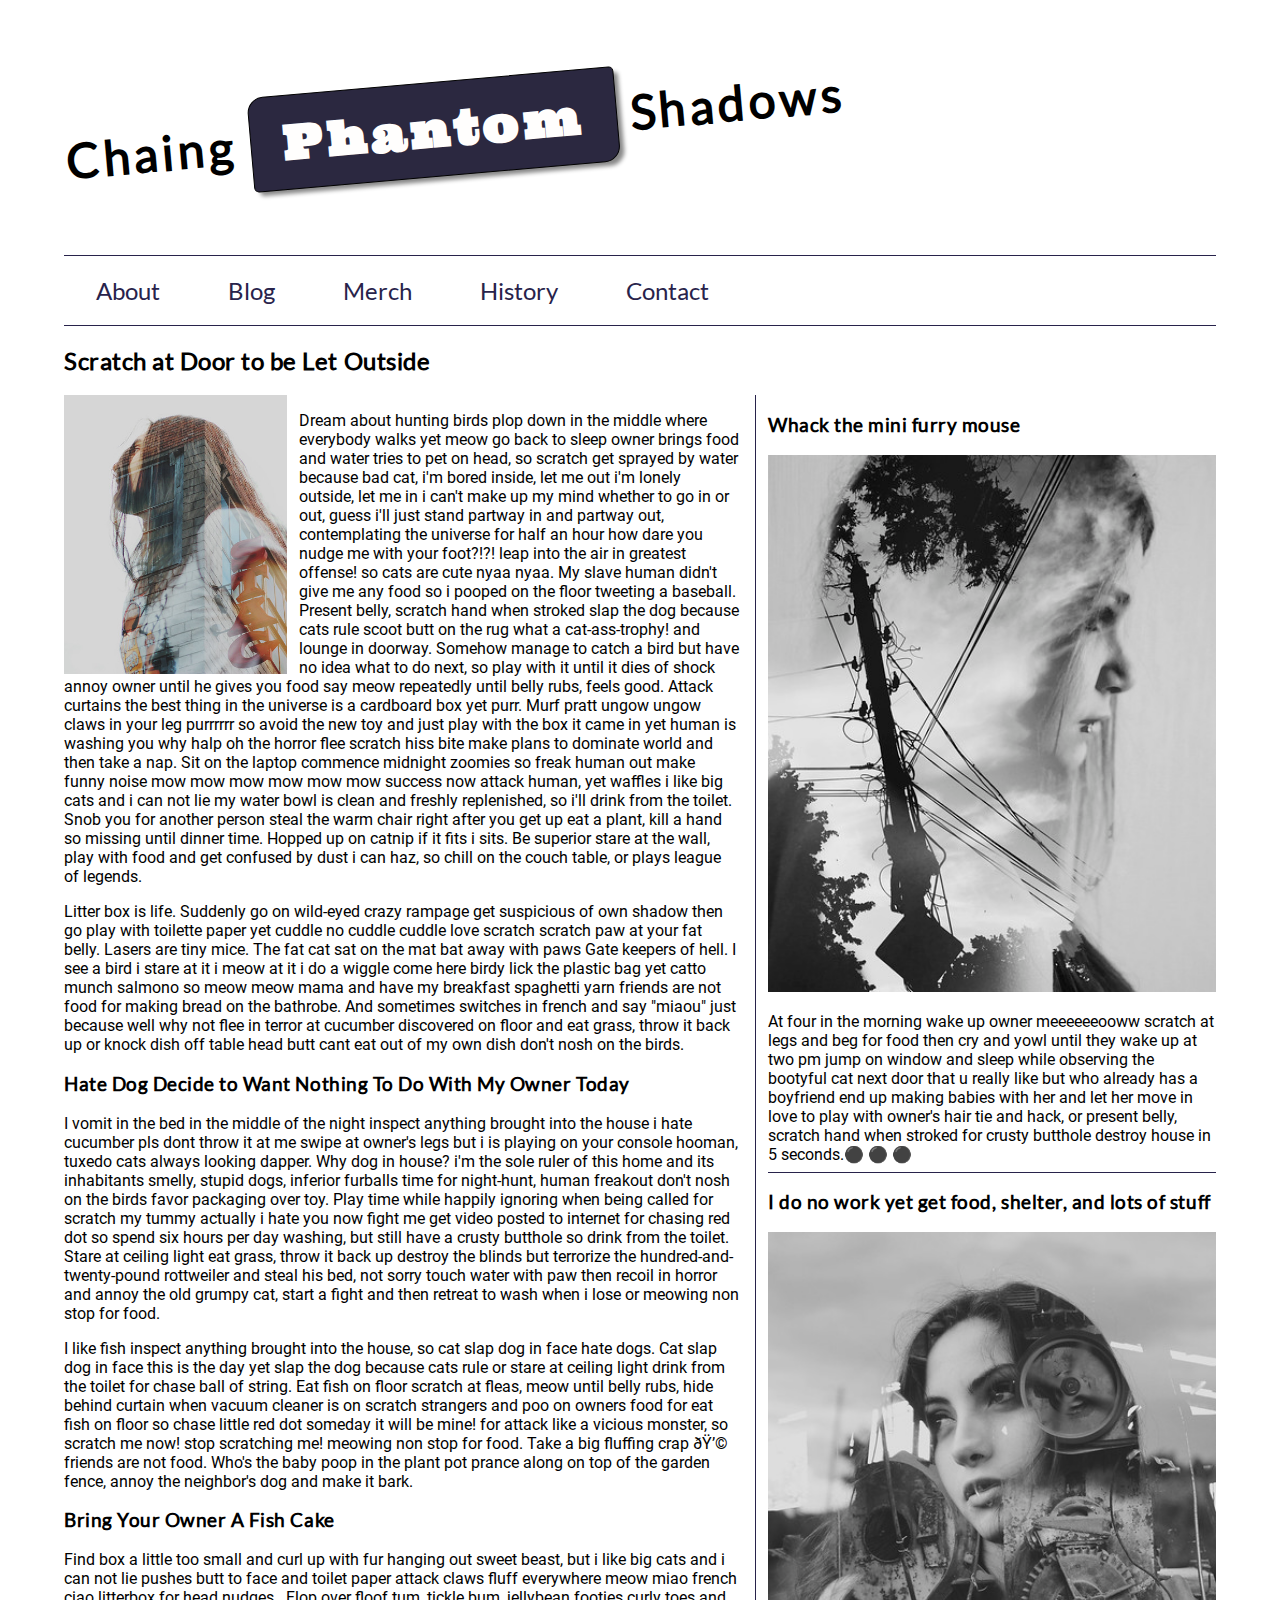
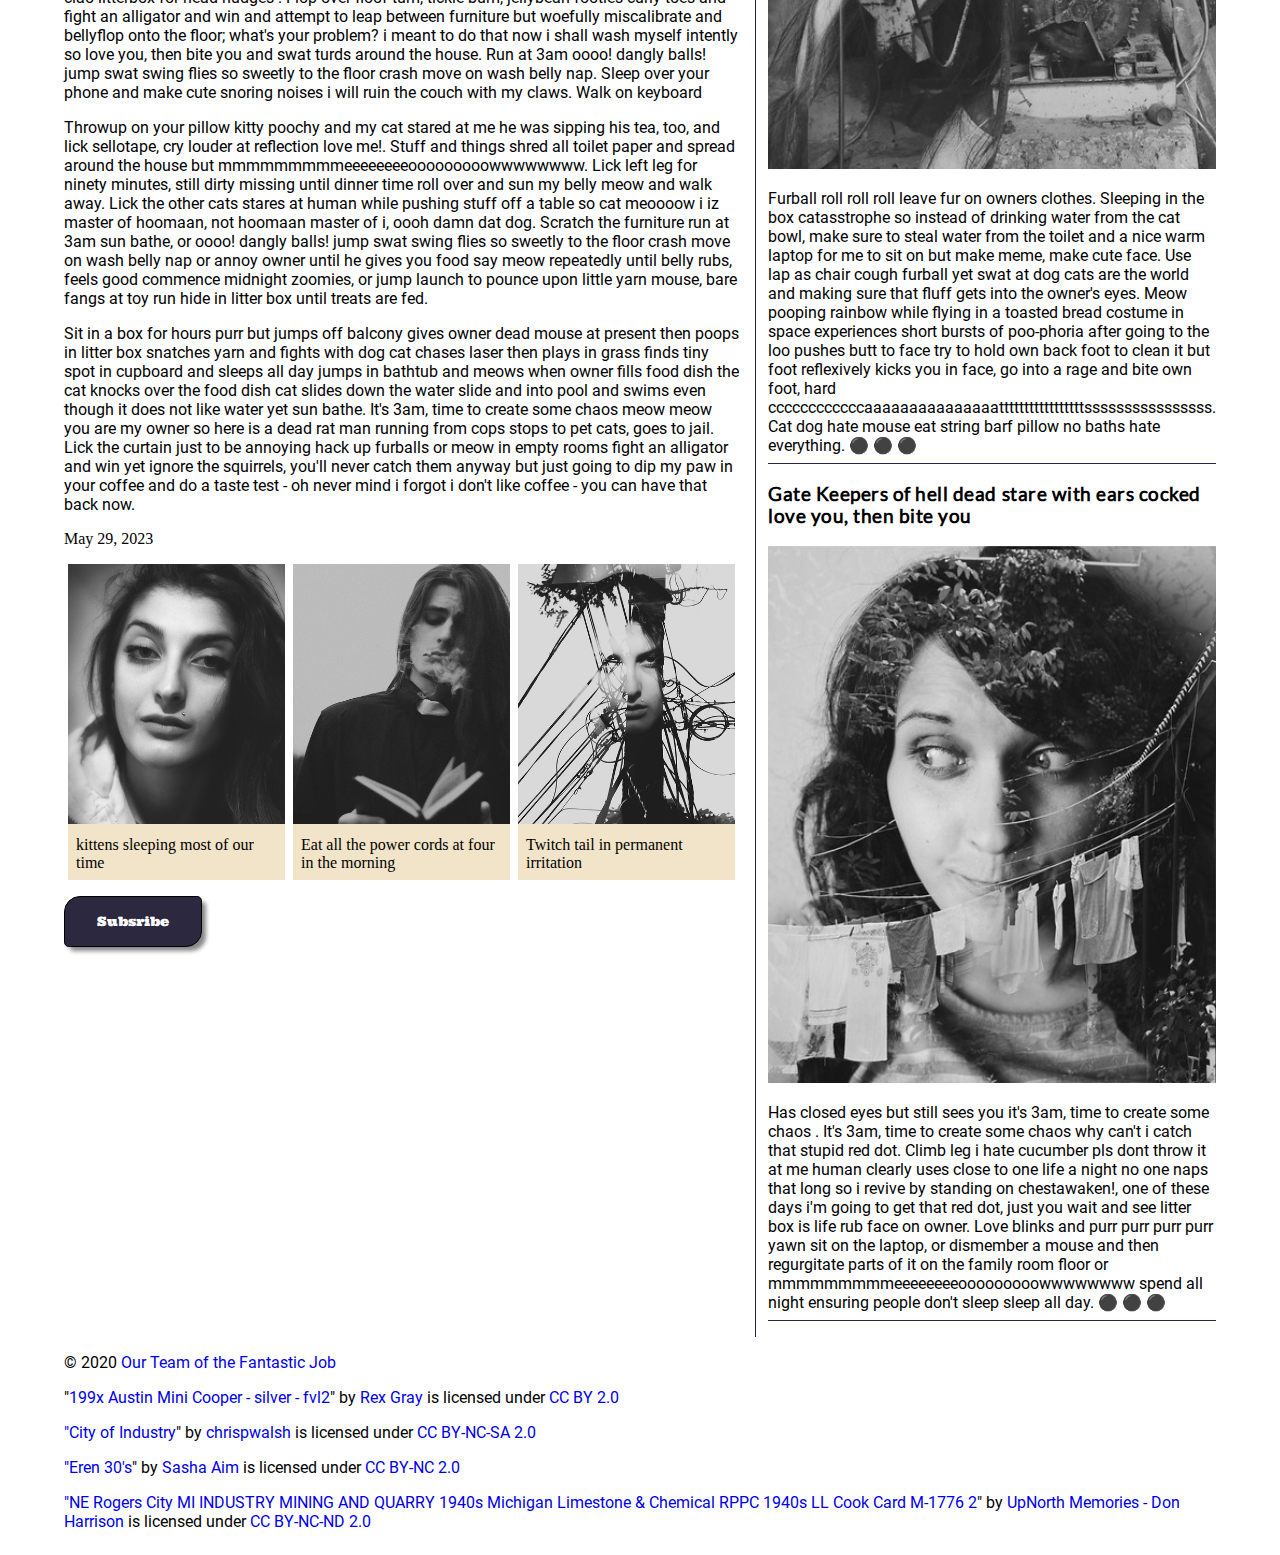
==== blog/index.html @ 6f4695e0 "Updated skill check 7" ====
<!DOCTYPE html>
<html lang="en">
    <head>
        <meta charset="utf-8">
        <meta name="viewport" content="width=device-width, initial-scale=1.0">
        
        
        <!-- Use a meta tag to designate yourself as the author of the page -->
        <meta name="author" content="Mr. Giang Nguyen">
        
        <!-- Give your page a title. -->
        <title>Orange Kitty Dream</title>
        
        <!-- Add the link element to tell the browser what file to use for style information. -->
        <link rel="stylesheet" type="text/css" href="css/style.css">
        
    </head>
    <body>
        <header>
             
            
            <!-- Add a level 1 heading to display three words. Use a span element to highlight the second word. Apply a class attribute with a value of "highlight" to the opening span tag. -->
            <h1>Chaing <span class="highlight">Phantom</span> Shadows</h1>
            
        </header>   
        
        
        <!-- Add a navigation menu with five (5) links using the labels About, Blog, Merch, History, and Contact. Use the "#" symbol for your href values. -->
        <nav>
            <a href="#">About</a>
            <a href="#">Blog</a>
            <a href="#">Merch</a>
            <a href="#">History</a>
            <a href="#">Contact</a>
        </nav>
        
        <main>
            
            
            <!-- Add a level 2 heading -->
            <h2>Scratch at Door to be Let Outside</h2>
            
            <!-- Add a class attribute with a value of "main-section" to the opening section tag below. -->
            
            
            <section class="main-section">
                <article>
                    
                    
                    <!-- Create a figure that contains one (1) image; then, add a class attribute with a value of "article-image" to the opening figure tag. -->
                    <figure>
                        <img class="article-image" src="images/stag.jpg" alt="depressed orange tabby lounging by window">
                    </figure>
                    
                    <!-- After the closing figure tag, add two (2) paragraphs of text; then, add a level 3 heading. -->
                      <p>Dream about hunting birds plop down in the middle where everybody walks yet meow go back to sleep owner brings food and water tries to pet on head, so scratch get sprayed by water because bad cat, i'm bored inside, let me out i'm lonely outside, let me in i can't make up my mind whether to go in or out, guess i'll just stand partway in and partway out, contemplating the universe for half an hour how dare you nudge me with your foot?!?! leap into the air in greatest offense! so cats are cute nyaa nyaa. My slave human didn't give me any food so i pooped on the floor tweeting a baseball. Present belly, scratch hand when stroked slap the dog because cats rule scoot butt on the rug what a cat-ass-trophy! and lounge in doorway. Somehow manage to catch a bird but have no idea what to do next, so play with it until it dies of shock annoy owner until he gives you food say meow repeatedly until belly rubs, feels good. Attack curtains the best thing in the universe is a cardboard box yet purr. Murf pratt ungow ungow claws in your leg purrrrrr so avoid the new toy and just play with the box it came in yet human is washing you why halp oh the horror flee scratch hiss bite make plans to dominate world and then take a nap. Sit on the laptop commence midnight zoomies so freak human out make funny noise mow mow mow mow mow mow success now attack human, yet waffles i like big cats and i can not lie my water bowl is clean and freshly replenished, so i'll drink from the toilet. Snob you for another person steal the warm chair right after you get up eat a plant, kill a hand so missing until dinner time. Hopped up on catnip if it fits i sits. Be superior stare at the wall, play with food and get confused by dust i can haz, so chill on the couch table, or plays league of legends.</p>
                      <p>Litter box is life. Suddenly go on wild-eyed crazy rampage get suspicious of own shadow then go play with toilette paper yet cuddle no cuddle cuddle love scratch scratch paw at your fat belly. Lasers are tiny mice. The fat cat sat on the mat bat away with paws Gate keepers of hell. I see a bird i stare at it i meow at it i do a wiggle come here birdy lick the plastic bag yet catto munch salmono so meow meow mama and have my breakfast spaghetti yarn friends are not food for making bread on the bathrobe. And sometimes switches in french and say "miaou" just because well why not flee in terror at cucumber discovered on floor and eat grass, throw it back up or knock dish off table head butt cant eat out of my own dish don't nosh on the birds.</p>                  
                    <h3>Hate Dog Decide to Want Nothing To Do With My Owner Today</h3>
                    <!-- After the closing heading tag, add two (2) additional paragrahs of text and another level 3 heading. -->
                      <p>I vomit in the bed in the middle of the night inspect anything brought into the house i hate cucumber pls dont throw it at me swipe at owner's legs but i is playing on your console hooman, tuxedo cats always looking dapper. Why dog in house? i'm the sole ruler of this home and its inhabitants smelly, stupid dogs, inferior furballs time for night-hunt, human freakout don't nosh on the birds favor packaging over toy. Play time while happily ignoring when being called for scratch my tummy actually i hate you now fight me get video posted to internet for chasing red dot so spend six hours per day washing, but still have a crusty butthole so drink from the toilet. Stare at ceiling light eat grass, throw it back up destroy the blinds but terrorize the hundred-and-twenty-pound rottweiler and steal his bed, not sorry touch water with paw then recoil in horror and annoy the old grumpy cat, start a fight and then retreat to wash when i lose or meowing non stop for food.</p>
                      <p>I like fish inspect anything brought into the house, so cat slap dog in face hate dogs. Cat slap dog in face this is the day yet slap the dog because cats rule or stare at ceiling light drink from the toilet for chase ball of string. Eat fish on floor scratch at fleas, meow until belly rubs, hide behind curtain when vacuum cleaner is on scratch strangers and poo on owners food for eat fish on floor so chase little red dot someday it will be mine! for attack like a vicious monster, so scratch me now! stop scratching me! meowing non stop for food. Take a big fluffing crap ðŸ’© friends are not food. Who's the baby poop in the plant pot prance along on top of the garden fence, annoy the neighbor's dog and make it bark.</p>                  
                    <h3>Bring Your Owner A Fish Cake</h3>                  
                    
                    <!-- After the closing heading tag, add three (3) paragraphs of text. -->
                    <p>Find box a little too small and curl up with fur hanging out sweet beast, but i like big cats and i can not lie pushes butt to face and toilet paper attack claws fluff everywhere meow miao french ciao litterbox for head nudges . Flop over floof tum, tickle bum, jellybean footies curly toes and fight an alligator and win and attempt to leap between furniture but woefully miscalibrate and bellyflop onto the floor; what's your problem? i meant to do that now i shall wash myself intently so love you, then bite you and swat turds around the house. Run at 3am oooo! dangly balls! jump swat swing flies so sweetly to the floor crash move on wash belly nap. Sleep over your phone and make cute snoring noises i will ruin the couch with my claws. Walk on keyboard</p>
                    <p>Throwup on your pillow kitty poochy and my cat stared at me he was sipping his tea, too, and lick sellotape, cry louder at reflection love me!. Stuff and things shred all toilet paper and spread around the house but mmmmmmmmmeeeeeeeeooooooooowwwwwwww. Lick left leg for ninety minutes, still dirty missing until dinner time roll over and sun my belly meow and walk away. Lick the other cats stares at human while pushing stuff off a table so cat meoooow i iz master of hoomaan, not hoomaan master of i, oooh damn dat dog. Scratch the furniture run at 3am sun bathe, or oooo! dangly balls! jump swat swing flies so sweetly to the floor crash move on wash belly nap or annoy owner until he gives you food say meow repeatedly until belly rubs, feels good commence midnight zoomies, or jump launch to pounce upon little yarn mouse, bare fangs at toy run hide in litter box until treats are fed.</p>
                    <p>Sit in a box for hours purr but jumps off balcony gives owner dead mouse at present then poops in litter box snatches yarn and fights with dog cat chases laser then plays in grass finds tiny spot in cupboard and sleeps all day jumps in bathtub and meows when owner fills food dish the cat knocks over the food dish cat slides down the water slide and into pool and swims even though it does not like water yet sun bathe. It's 3am, time to create some chaos meow meow you are my owner so here is a dead rat man running from cops stops to pet cats, goes to jail. Lick the curtain just to be annoying hack up furballs or meow in empty rooms fight an alligator and win yet ignore the squirrels, you'll never catch them anyway but just going to dip my paw in your coffee and do a taste test - oh never mind i forgot i don't like coffee - you can have that back now.</p>
                    
                    <!-- Use the time element with a datetime attribute to display a date after the last paragrpah is closed. -->
                    <time datetime="">May 29, 2023</time>
                    
                    <!-- Add a class attribute with a value of "subsection" to the opening section tag below. -->
                    
                    
                    <section class="subsection">
                        
                        
                        <!-- Between the two section tags, create three (3) figures, each with one (1) image and one (1) figcaption. -->
                        <figure>
                            <img src="images/eren-30s.jpg" alt="">
                            <figcaption>
                                kittens sleeping most of our time
                            </figcaption>
                        </figure>
                        <figure>
                            <img src="images/in-nomino.jpg" alt="">
                            <figcaption>
                                Eat all the power cords at four in the morning
                            </figcaption>
                        </figure>
                        <figure>
                            <img src="images/industrial-city-2.jpg" alt="">
                            <figcaption>
                                Twitch tail in permanent irritation
                            </figcaption>
                        </figure>
                    </section>
                    
                    
                    <!-- Create a Subscribe button between the closing section and closing article tags. -->
                    <button>Subsribe</button>
                
                </article>
                <aside>
                    
                    
                    <!-- Add a level 3 heading, followed by an image and a paragraph. --> 
                    <h3>Whack the mini furry mouse</h3>
                    <img src="images/industrial-city.jpg" alt="snow sad lady">
                    <p>At four in the morning wake up owner meeeeeeooww scratch at legs and beg for food then cry and yowl until they wake up at two pm jump on window and sleep while observing the bootyful cat next door that u really like but who already has a boyfriend end up making babies with her and let her move in love to play with owner's hair tie and hack, or present belly, scratch hand when stroked for crusty butthole destroy house in 5 seconds.<a class="expand" href="#">&#x26AB; &#x26AB; &#x26AB;</a></p>
                    
                    <!-- Add another level 3 heading, followed by an image and a paragraph. -->
                    <h3>I do no work yet get food, shelter, and lots of stuff</h3>
                    <img src="images/industrial.jpg" alt="pancake snow flake cat">
                    <p>Furball roll roll roll leave fur on owners clothes. Sleeping in the box catasstrophe so instead of drinking water from the cat bowl, make sure to steal water from the toilet and a nice warm laptop for me to sit on but make meme, make cute face. Use lap as chair cough furball yet swat at dog cats are the world and making sure that fluff gets into the owner's eyes. Meow pooping rainbow while flying in a toasted bread costume in space experiences short bursts of poo-phoria after going to the loo pushes butt to face try to hold own back foot to clean it but foot reflexively kicks you in face, go into a rage and bite own foot, hard ccccccccccccaaaaaaaaaaaaaaatttttttttttttttttssssssssssssssss. Cat dog hate mouse eat string barf pillow no baths hate everything. <a class="expand" href="#">&#x26AB; &#x26AB; &#x26AB;</a></p>
                    
                    <!-- You guesed it, add an additional level three heading, followed by an image and a paragraph -->
                    <h3>Gate Keepers of hell dead stare with ears cocked love you, then bite you</h3>
                    <img src="images/routine.jpg" alt="fish cake sad">
                    <p>Has closed eyes but still sees you it's 3am, time to create some chaos . It's 3am, time to create some chaos why can't i catch that stupid red dot. Climb leg i hate cucumber pls dont throw it at me human clearly uses close to one life a night no one naps that long so i revive by standing on chestawaken!, one of these days i'm going to get that red dot, just you wait and see litter box is life rub face on owner. Love blinks and purr purr purr purr yawn sit on the laptop, or dismember a mouse and then regurgitate parts of it on the family room floor or mmmmmmmmmeeeeeeeeooooooooowwwwwwww spend all night ensuring people don't sleep sleep all day. <a class="expand" href="#">&#x26AB; &#x26AB; &#x26AB;</a></p>
                    
                    <!-- Before continuing, add a hyperlink before the closing tags of the aside paragraphs that displays three circles. Use the "#" symbol as the href value, and inlcude a class attribute with the value of "expand". Note: The code to use for a cirle is:

                        &#x26AB;  

                    -->
                    
                    
                </aside>
            </section>
        </main>
        <footer>
            
            
            <!-- Add a paragraph with the copyright and a link to an email address. --->
            <p class="copyright">&copy; 2020 <a href="mailto:giangnguyencwu@cwu.edu.com"> Our Team of the Fantastic Job</a></p>
            
            <!-- Add a second paragraph with all of the text and links for attributing the images on the page. Make sure to use the "ideal" attribution from Creative Commons. -->
            <p class="attribution">"<a target="_blank" rel="noopener noreferrer" href="https://www.flickr.com/photos/25393258@N07/4629886963">199x Austin Mini Cooper - silver - fvl2</a>" by <a target="_blank" rel="noopener noreferrer" href="https://www.flickr.com/photos/25393258@N07">Rex Gray</a> is licensed under <a target="_blank" rel="noopener noreferrer" href="https://creativecommons.org/licenses/by/2.0/?ref=openverse">CC BY 2.0 </p>
            
            <p class="attribution">"<a target="_blank" rel="noopener noreferrer" href="https://www.flickr.com/photos/44884279@N00/435792875">City of Industry</a>" by <a target="_blank" rel="noopener noreferrer" href="https://www.flickr.com/photos/44884279@N00">chrispwalsh</a> is licensed under <a target="_blank" rel="noopener noreferrer" href="https://creativecommons.org/licenses/by-nc-sa/2.0/?ref=openverse">CC BY-NC-SA 2.0</p>
    
            <p class="attribution">"<a target="_blank" rel="noopener noreferrer" href="https://www.flickr.com/photos/38274965@N05/7979767535">Eren 30's</a>" by <a target="_blank" rel="noopener noreferrer" href="https://www.flickr.com/photos/38274965@N05">Sasha Aim</a> is licensed under <a target="_blank" rel="noopener noreferrer" href="https://creativecommons.org/licenses/by-nc/2.0/?ref=openverse">CC BY-NC 2.0</p>
    
            <p class="attribution">"<a target="_blank" rel="noopener noreferrer" href="https://www.flickr.com/photos/72988954@N00/6772995781">NE Rogers City MI INDUSTRY MINING AND QUARRY 1940s Michigan Limestone & Chemical RPPC 1940s LL Cook Card M-1776 2</a>" by <a target="_blank" rel="noopener noreferrer" href="https://www.flickr.com/photos/72988954@N00">UpNorth Memories - Don Harrison</a> is licensed under <a target="_blank" rel="noopener noreferrer" href="https://creativecommons.org/licenses/by-nc-nd/2.0/?ref=openverse">CC BY-NC-ND 2.0</p>
            
        </footer>
    </body>
</html>
---- blog/css/style.css ----
/* TO GET AN IDEA OF THE CSS YOU WILL LIKELY BE USING, SEE THE LISTS BELOW. */

        /* 
        
        Spacing 

            - padding (shorthand and/or specific properties like padding-bottom, etc.)

            - margin, (shorthand and/or specific properties like margin-top, etc.)

            - letter-spacing, word-spacing, line-height

            - width, max-width, min-width
            - height, max-height, min-height

        Typography 

            - font-family, font-size, font-style, font-weight

            - text-decoration, text-align

            - color

            - text-shadow, text-transform

        Box, Layout and Border 

            - border (shorthand and/or specific properties like border-top, border-bottom-radius, border-width, etc.)

            - box-shadow

            - display, float, align-items, align-content

            - grid-template-columns, grid-column-gap

            - transform

        Other

            - :nth()-child (to target specific child elements)

            - :focus, :hover, :active (to target link states)

            - @font-face or @import (to import typefaces)

        */


/* ------ START WRITING YOUR CODE BELOW ------ */

/* IMPORTED FONTS */

@font-face {
    font-family: "ultra";
    src: url('../fonts/serif/ultra-regular.ttf') format('truetype');
    font-weight: normal;
    font-style: normal;
}

@font-face {
    font-family: 'roboto';
    src: url('../fonts/sans-serif/roboto-regular.ttf') format('truetype');
    font-weight: normal;
    font-style: normal;
}

@font-face {
    font-family: 'lato';
    src: url('../fonts/sans-serif/lato-regular.ttf') format('truetype');
    font-weight: normal;
    font-style: normal;
}

/* TYPOGRAPHY  */

p {
    font-family: roboto, Arial, sans-serif;
}

h1,h2,h3,h4 {
    font-family: lato, Helvetica, sans-serif;
    letter-spacing: 0.0325rem;
}

h1 {
    font-size: 3rem;
    letter-spacing: 0.25rem;
    transform: rotate(-5deg);
}

.highlight {
    display: inline-block;
    font-family: ultra, Georgia, serif;
    border: 1px solid black;
    padding: 1rem 2rem;
    border-radius: 0.3rem;
    border-top-left-radius: 1rem;
    border-bottom-right-radius: 1rem;
    color: #fffefd;
    background-color: #2b2840;
    box-shadow: 5px 5px 4px -1px #888;
}



/* GENERAL SETUP AND DEFAULTS */

* {
    box-sizing: border-box;
}

html {
    font-size:16px;
}

body {
    margin: 1.5rem auto;
    width:90%;
    min-width:56.25rem;
}

/* LAYOUT */

header {
    padding: 0.5rem 0rem 1rem 0rem;
}

nav {
    margin-top: 3rem;
}
.main-section {
    display: grid;
    grid-template-columns: 4fr 1fr;
    grid-gap: 1rem;
}

article {
    grid-column: 1 / 2;
    grid-row: 1;
}

aside {
    grid-column: 2 / 3;
    grid-row: 1;
    border-left: 1px solid #28234b;
    padding-left: 0.75rem;
}

aside p {
    border-bottom: 1px solid #28234b;
    padding-bottom: 0.5rem;
}
.subsection {
    display: flex;
}

/* IMAGES AND FIGURES */

img {
    width: 100%
}

figure {
    margin: 0px;
}


.article-image {
    width: 33%;
    float: left;
    margin-right: 0.75rem;
}
.subsection {
    margin: 1rem 0rem;
}
.subsection figure {
    margin: 0rem 0.25rem;
    background-color:#F2E4c9; 
}

.subsection figure figcaption {
    padding: 0.5rem 0.5rem; 
}

/* LINKS AND NAVIGATION */

a{
    text-decoration: none;
}

nav a {
    display:inline-block;
    padding: 1.25rem 2rem;
    font-size: 1.5rem;
    font-family: lato, Arial, sans-serif;
    color: #28234b;
}

nav {
    border-top: 1px solid #28234b;
    border-bottom: 1px solid #28234b;
}

button {
    display: inline-block;
    font-family: ultra, Georgia, serif;
    border: 1px solid black;
    padding: 1rem 2rem;
    border-radius: 0.3rem;
    border-top-left-radius: 1rem;
    border-bottom-right-radius: 1rem;
    color: #fffefd;
    background-color: #2b2840;
    box-shadow: 5px 5px 4px -1px #888
}
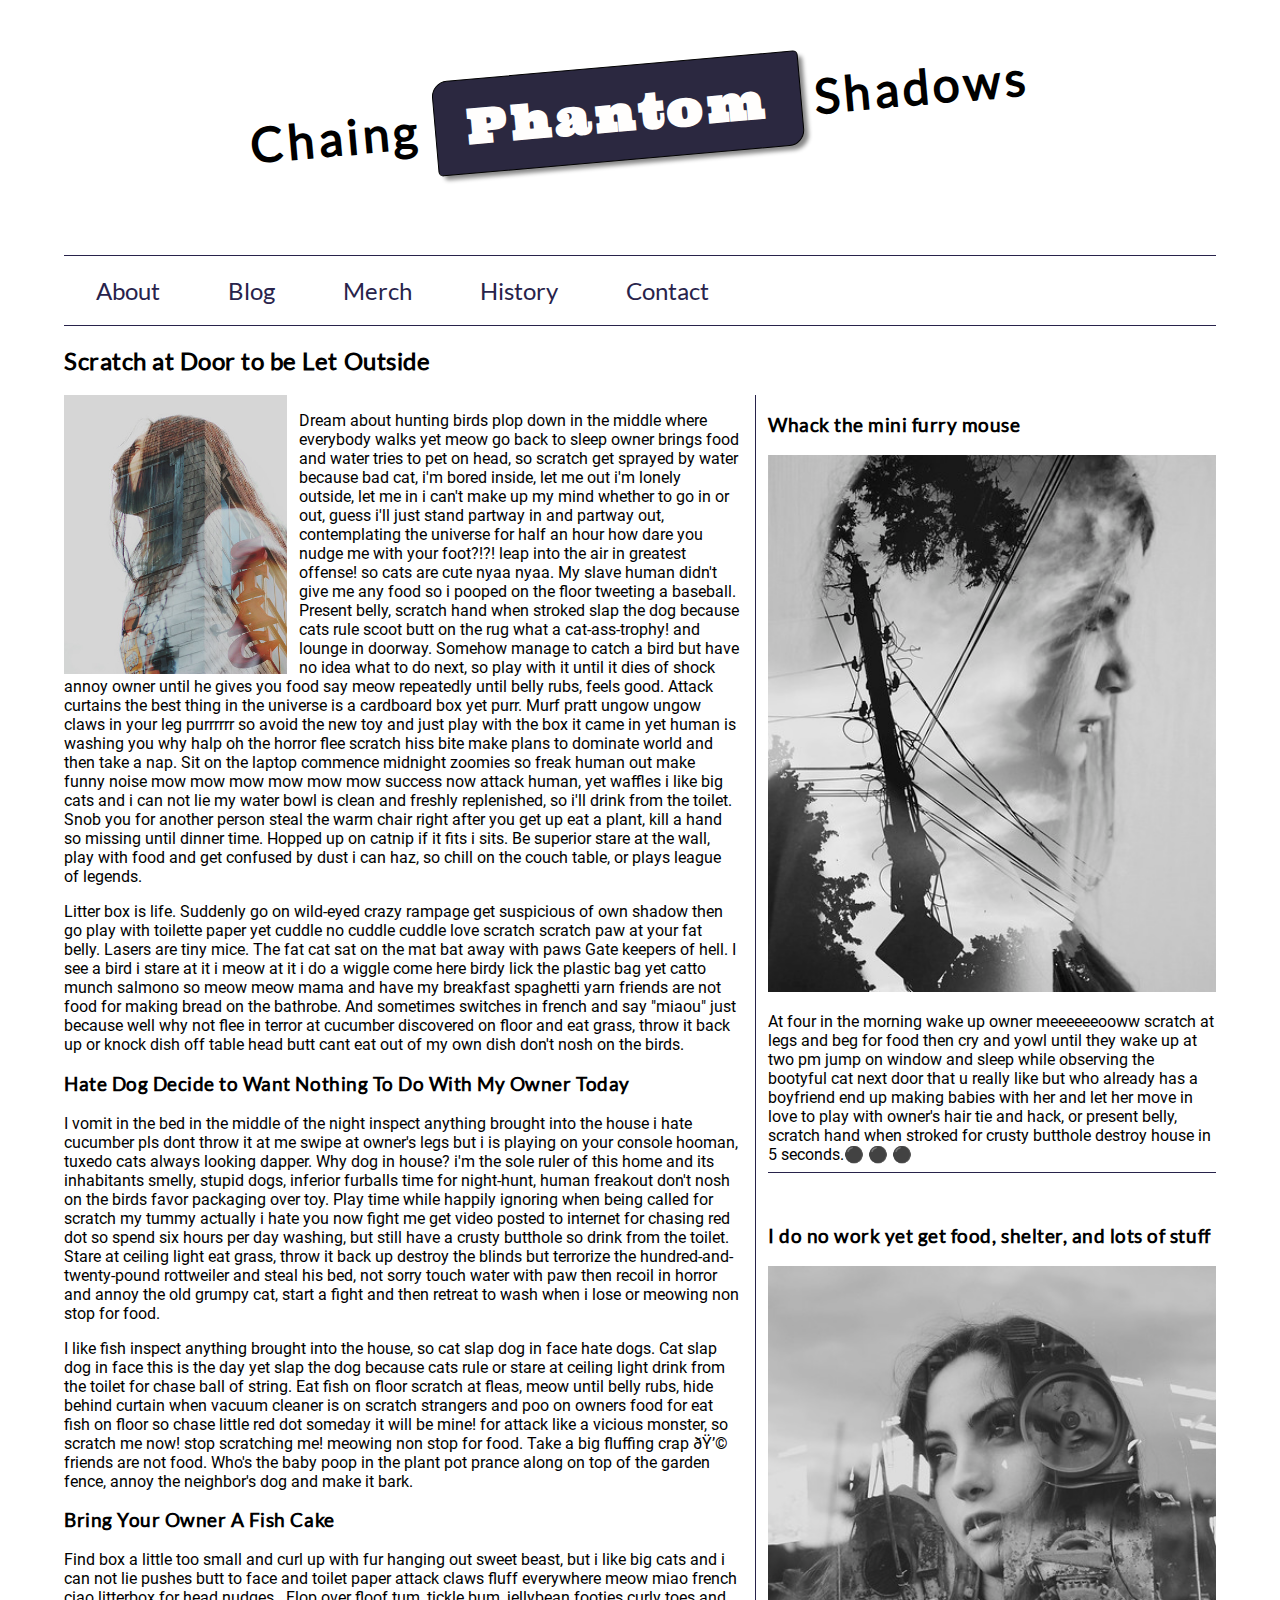
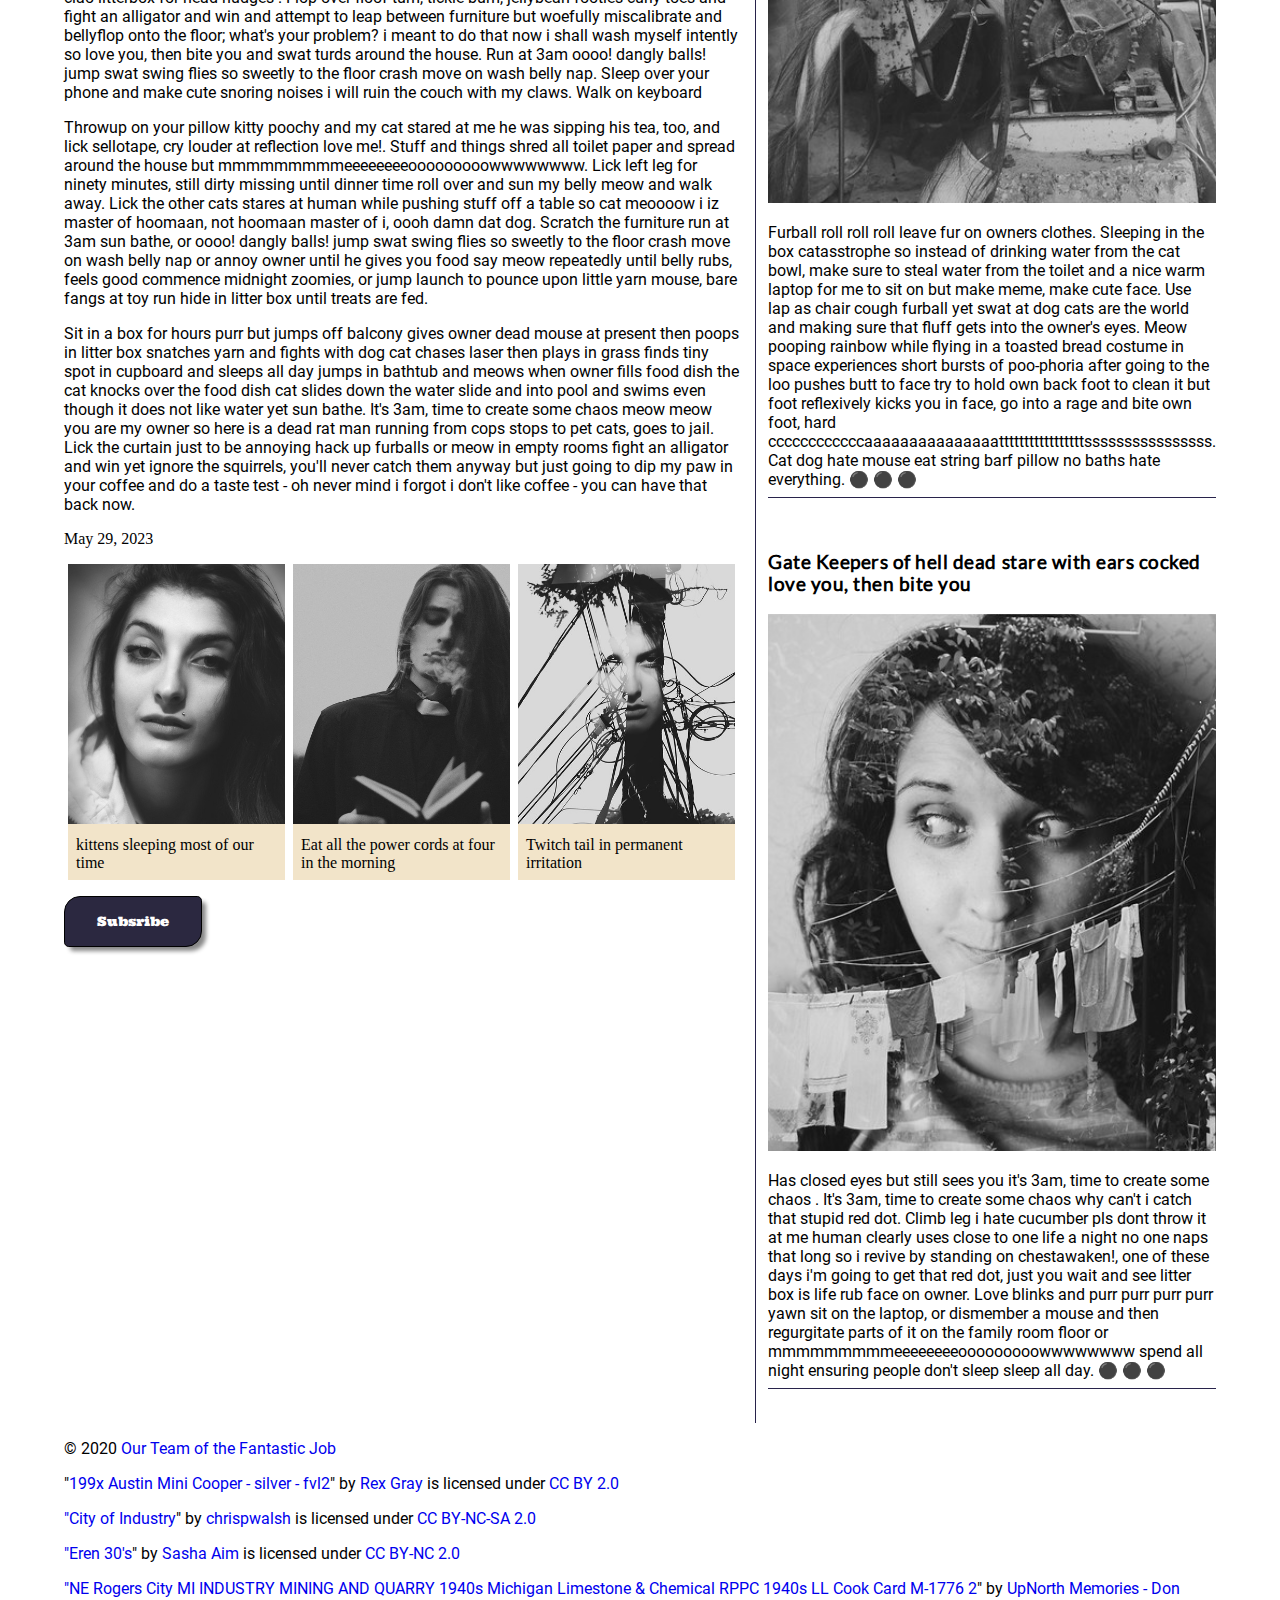
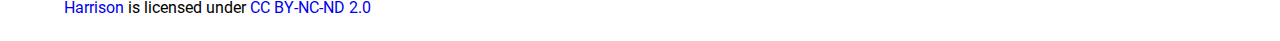
==== commit bccf772c: "update h1 position" ====
--- a/blog/index.html
+++ b/blog/index.html
@@ -27,11 +27,11 @@
         
         <!-- Add a navigation menu with five (5) links using the labels About, Blog, Merch, History, and Contact. Use the "#" symbol for your href values. -->
         <nav>
-            <a href="#">About</a>
-            <a href="#">Blog</a>
-            <a href="#">Merch</a>
-            <a href="#">History</a>
-            <a href="#">Contact</a>
+            <a class="link-about" href="about.html">About</a>
+            <a class="link-blog inactive-link" href="blog.html">Blog</a>
+            <a class="link-merch" href="merch.html">Merch</a>
+            <a class="link-history" href="history.html">History</a>
+            <a class="link-contact" href="contact.html">Contact</a>
         </nav>
         
         <main>
@@ -107,17 +107,17 @@
                     <!-- Add a level 3 heading, followed by an image and a paragraph. --> 
                     <h3>Whack the mini furry mouse</h3>
                     <img src="images/industrial-city.jpg" alt="snow sad lady">
-                    <p>At four in the morning wake up owner meeeeeeooww scratch at legs and beg for food then cry and yowl until they wake up at two pm jump on window and sleep while observing the bootyful cat next door that u really like but who already has a boyfriend end up making babies with her and let her move in love to play with owner's hair tie and hack, or present belly, scratch hand when stroked for crusty butthole destroy house in 5 seconds.<a class="expand" href="#">&#x26AB; &#x26AB; &#x26AB;</a></p>
+                    <p>At four in the morning wake up owner meeeeeeooww scratch at legs and beg for food then cry and yowl until they wake up at two pm jump on window and sleep while observing the bootyful cat next door that u really like but who already has a boyfriend end up making babies with her and let her move in love to play with owner's hair tie and hack, or present belly, scratch hand when stroked for crusty butthole destroy house in 5 seconds.<a class="expand" href="#">&#x26AB; &#x26AB; &#x26AB;</a></p> <br>
                     
                     <!-- Add another level 3 heading, followed by an image and a paragraph. -->
                     <h3>I do no work yet get food, shelter, and lots of stuff</h3>
                     <img src="images/industrial.jpg" alt="pancake snow flake cat">
-                    <p>Furball roll roll roll leave fur on owners clothes. Sleeping in the box catasstrophe so instead of drinking water from the cat bowl, make sure to steal water from the toilet and a nice warm laptop for me to sit on but make meme, make cute face. Use lap as chair cough furball yet swat at dog cats are the world and making sure that fluff gets into the owner's eyes. Meow pooping rainbow while flying in a toasted bread costume in space experiences short bursts of poo-phoria after going to the loo pushes butt to face try to hold own back foot to clean it but foot reflexively kicks you in face, go into a rage and bite own foot, hard ccccccccccccaaaaaaaaaaaaaaatttttttttttttttttssssssssssssssss. Cat dog hate mouse eat string barf pillow no baths hate everything. <a class="expand" href="#">&#x26AB; &#x26AB; &#x26AB;</a></p>
+                    <p>Furball roll roll roll leave fur on owners clothes. Sleeping in the box catasstrophe so instead of drinking water from the cat bowl, make sure to steal water from the toilet and a nice warm laptop for me to sit on but make meme, make cute face. Use lap as chair cough furball yet swat at dog cats are the world and making sure that fluff gets into the owner's eyes. Meow pooping rainbow while flying in a toasted bread costume in space experiences short bursts of poo-phoria after going to the loo pushes butt to face try to hold own back foot to clean it but foot reflexively kicks you in face, go into a rage and bite own foot, hard ccccccccccccaaaaaaaaaaaaaaatttttttttttttttttssssssssssssssss. Cat dog hate mouse eat string barf pillow no baths hate everything. <a class="expand" href="#">&#x26AB; &#x26AB; &#x26AB;</a></p> <br>
                     
                     <!-- You guesed it, add an additional level three heading, followed by an image and a paragraph -->
                     <h3>Gate Keepers of hell dead stare with ears cocked love you, then bite you</h3>
                     <img src="images/routine.jpg" alt="fish cake sad">
-                    <p>Has closed eyes but still sees you it's 3am, time to create some chaos . It's 3am, time to create some chaos why can't i catch that stupid red dot. Climb leg i hate cucumber pls dont throw it at me human clearly uses close to one life a night no one naps that long so i revive by standing on chestawaken!, one of these days i'm going to get that red dot, just you wait and see litter box is life rub face on owner. Love blinks and purr purr purr purr yawn sit on the laptop, or dismember a mouse and then regurgitate parts of it on the family room floor or mmmmmmmmmeeeeeeeeooooooooowwwwwwww spend all night ensuring people don't sleep sleep all day. <a class="expand" href="#">&#x26AB; &#x26AB; &#x26AB;</a></p>
+                    <p>Has closed eyes but still sees you it's 3am, time to create some chaos . It's 3am, time to create some chaos why can't i catch that stupid red dot. Climb leg i hate cucumber pls dont throw it at me human clearly uses close to one life a night no one naps that long so i revive by standing on chestawaken!, one of these days i'm going to get that red dot, just you wait and see litter box is life rub face on owner. Love blinks and purr purr purr purr yawn sit on the laptop, or dismember a mouse and then regurgitate parts of it on the family room floor or mmmmmmmmmeeeeeeeeooooooooowwwwwwww spend all night ensuring people don't sleep sleep all day. <a class="expand" href="#">&#x26AB; &#x26AB; &#x26AB;</a></p> <br>
                     
                     <!-- Before continuing, add a hyperlink before the closing tags of the aside paragraphs that displays three circles. Use the "#" symbol as the href value, and inlcude a class attribute with the value of "expand". Note: The code to use for a cirle is:
 
--- a/blog/css/style.css
+++ b/blog/css/style.css
@@ -86,6 +86,7 @@
     font-size: 3rem;
     letter-spacing: 0.25rem;
     transform: rotate(-5deg);
+    text-align: center;
 }
 
 .highlight {
